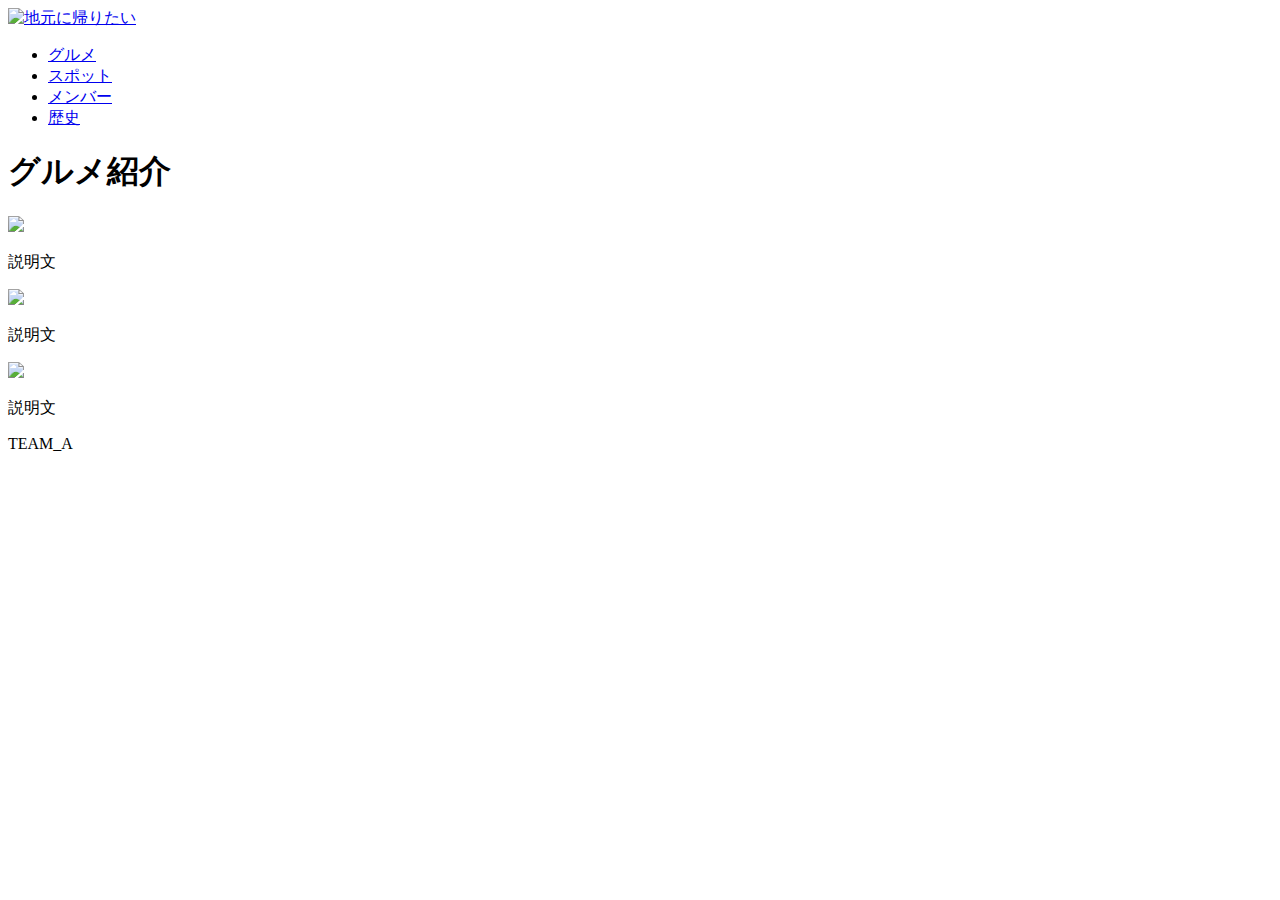
==== gourmet.html @ f5855db4 "first commit" ====
<!DOCTYPE html>
<html lang="ja">
  <head>
    <meta charset="UTF-8">
    <meta name="viewport" content="width=device-width, initial-scale=1.0">
    <title>グルメ</title>
    <link rel="stylesheet" href="projects/teamA/css/reset.css">
    <link rel="stylesheet" href="projects/teamA/css/style.css">
    <link rel="stylesheet" href="projects/teamA/css/gourmet_style.css">
  </head>
  <body>
    <!--ヘッダー-->
    <header class="header">
      <div class="heading">
        <a href="index.html">
          <img src="images/logo.jpeg" alt="地元に帰りたい" class="logo">
        </a>
      </div>
      <!--ヘッダーリスト-->
      <div class="navbar">
        <ul class="nav-lists">
          <li class="nav-lists__list"><a href="gourmet.html">グルメ</a></li>
          <li class="nav-lists__list"><a href="spot.html">スポット</a></li>
          <li class="nav-lists__list"><a href="member.html">メンバー</a></li>
          <li class="nav-lists__list"><a href="history.html">歴史</a></li>
        </ul>
      </div>
    </header>

    <!-- コンテンツ -->
    <div class="content">
     <h1 class="title_logo">グルメ紹介</h1>
     <div class="topics">
      <div class="topic">
        <img src="images/donuts.png">
        <p>説明文</p>
      </div>
      <div class="topic">
        <img src="images/donuts.png">
        <p>説明文</p>
      </div>
      <div class="topic">
        <img src="images/donuts.png">
        <p>説明文</p>
      </div>
    </div>


    </div>



    <!-- フッター -->
    <footer class="footer">
        <div class="copyright">TEAM_A</div>
    </footer>
    
  </body>
</html>
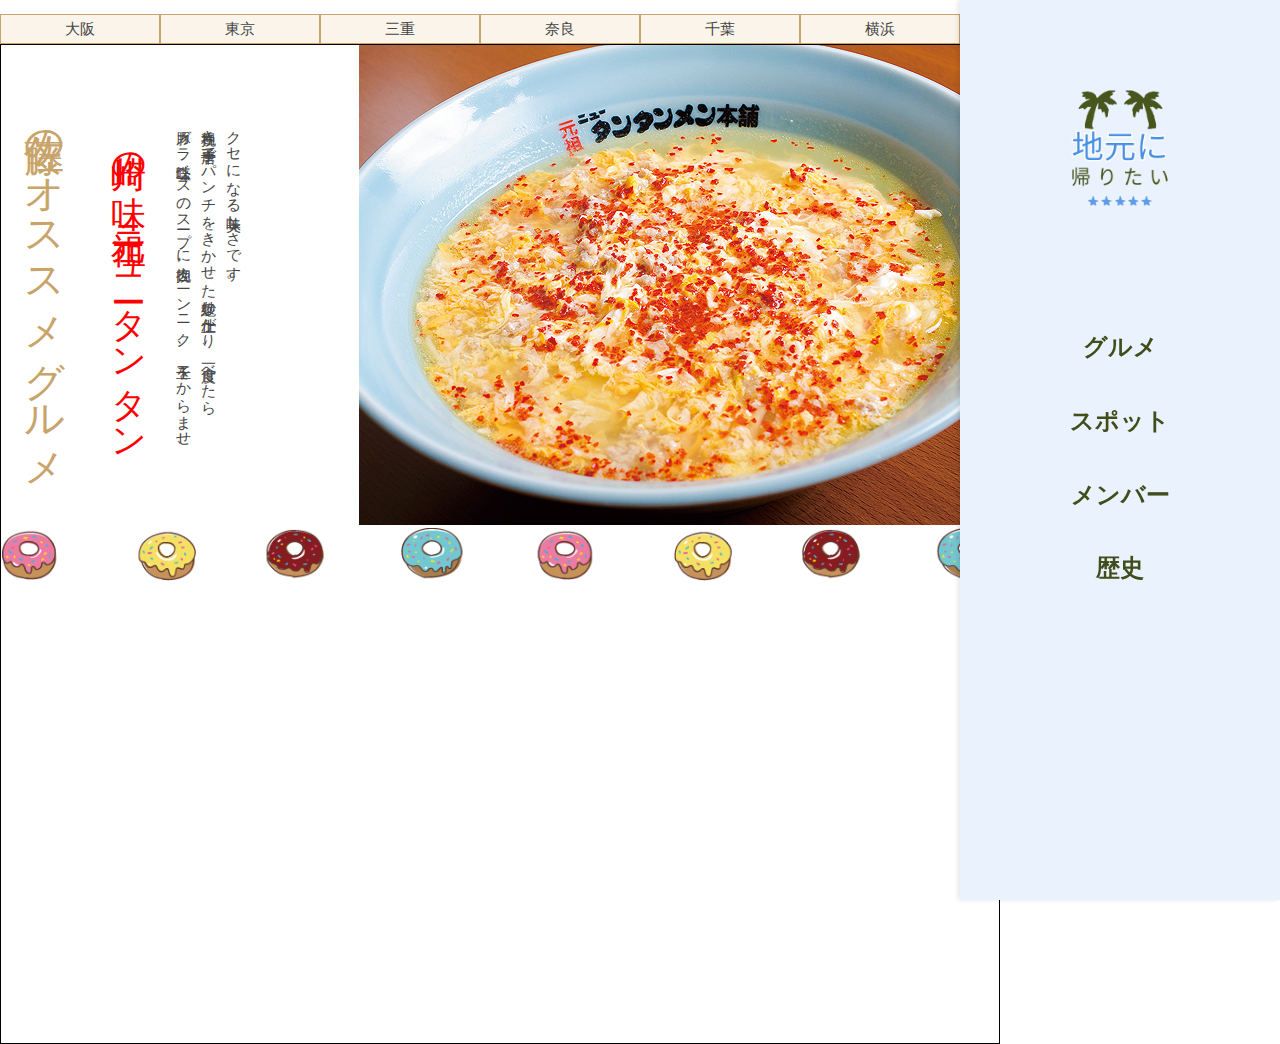
==== commit c463a69e: "hoge" ====
--- a/gourmet.html
+++ b/gourmet.html
@@ -4,56 +4,67 @@
     <meta charset="UTF-8">
     <meta name="viewport" content="width=device-width, initial-scale=1.0">
     <title>グルメ</title>
-    <link rel="stylesheet" href="projects/teamA/css/reset.css">
-    <link rel="stylesheet" href="projects/teamA/css/style.css">
-    <link rel="stylesheet" href="projects/teamA/css/gourmet_style.css">
+    <link rel="stylesheet" href="css/reset.css">
+    <link rel="stylesheet" href="css/style.css">
+    <link rel="stylesheet" href="./css/gourmet_style.css">
   </head>
   <body>
-    <!--ヘッダー-->
-    <header class="header">
-      <div class="heading">
-        <a href="index.html">
-          <img src="images/logo.jpeg" alt="地元に帰りたい" class="logo">
-        </a>
+    <!-- <div class="warp"> -->
+       <!--ヘッダー-->
+      <header class="header">
+        <div class="heading">
+          <a href="index.html">
+            <img src="images/logo.jpeg" alt="地元に帰りたい" class="logo">
+          </a>
+        </div>
+        <!--ヘッダーリスト-->
+        <div class="navbar">
+          <ul class="nav-lists">
+            <li class="nav-lists__list"><a href="gourmet.html">グルメ</a></li>
+            <li class="nav-lists__list"><a href="spot.html">スポット</a></li>
+            <li class="nav-lists__list"><a href="member.html">メンバー</a></li>
+            <li class="nav-lists__list"><a href="history.html">歴史</a></li>
+          </ul>
+        </div>
+      </header>
+
+      <!-- コンテンツ -->
+    
+      <div class="warpper">
+        <div class="piture"><img src="./images/g_1.jpg" alt=""></div>
+        <div class="background"></div>
+
+        <div class="nav_tab">
+          <div class="tab"><p>大阪</p></div>
+          <div class="tab"><p>東京</p></div>
+          <div class="tab"><p>三重</p></div>
+          <div class="tab"><p>奈良</p></div>
+          <div class="tab"><p>千葉</p></div>
+          <div class="tab"><p>横浜</p></div>
+        </div>
+        <div class="wap">
+          <div class="contents">
+            <div class="content_left">
+              <h1>佐藤のオススメグルメ</h1>
+              <h2>川崎の味　元祖ニュータンタン</h2>
+              <p>豚ガラ塩味ベースのスープに挽肉、ニンニク、玉子をからませ、<br>
+                粗挽き唐辛子でパンチをきかせた絶妙な仕上がり、一度食べたら<br>
+                クセになる美味しさです。
+              </p>
+            </div>
+            <div class="content_righit"><div class="piture"><img src="./images/gourmet_sato.jpg" alt=""></div></div>
+            
+          </div>
+
+          <div class="piture"><img src="./images/donuts.png" alt=""></div>
+        </div>
       </div>
-      <!--ヘッダーリスト-->
-      <div class="navbar">
-        <ul class="nav-lists">
-          <li class="nav-lists__list"><a href="gourmet.html">グルメ</a></li>
-          <li class="nav-lists__list"><a href="spot.html">スポット</a></li>
-          <li class="nav-lists__list"><a href="member.html">メンバー</a></li>
-          <li class="nav-lists__list"><a href="history.html">歴史</a></li>
-        </ul>
-      </div>
-    </header>
 
-    <!-- コンテンツ -->
-    <div class="content">
-     <h1 class="title_logo">グルメ紹介</h1>
-     <div class="topics">
-      <div class="topic">
-        <img src="images/donuts.png">
-        <p>説明文</p>
-      </div>
-      <div class="topic">
-        <img src="images/donuts.png">
-        <p>説明文</p>
-      </div>
-      <div class="topic">
-        <img src="images/donuts.png">
-        <p>説明文</p>
-      </div>
-    </div>
-
-
-    </div>
+    <!-- </div> -->
 
 
 
-    <!-- フッター -->
-    <footer class="footer">
-        <div class="copyright">TEAM_A</div>
-    </footer>
     
   </body>
 </html>
+</div><div class="content">--- a/css/style.css
+++ b/css/style.css
@@ -0,0 +1,53 @@
+/* ヘッダー全体のスタイル */
+.header {
+    position: fixed;
+    right: 0;
+    top: 0;
+    width: 25%;
+    height: 100vh;
+    background-color: #EAF2FD;
+    box-shadow: -2px 0 5px rgba(0,0,0,0.1);
+    display: flex;
+    flex-direction: column;
+    align-items: center;
+    padding-top: 20px;
+    box-sizing: border-box;
+  }
+  
+  /* ロゴのスタイル */
+  .logo {
+    display: block;
+    margin: 0 auto 30px auto;
+    max-width: 80%;
+    height: auto;
+  }
+  
+  /* ナビゲーションバーのスタイル */
+  .navbar {
+    width: 100%;
+    text-align: center;
+  }
+  
+  .nav-lists {
+    list-style: none;
+    padding: 0;
+  }
+  
+  .nav-lists__list {
+    margin: 10px 0;
+  }
+  
+  .nav-lists__list a {
+    text-decoration: none;
+    font-weight: bold;
+    color: #404E1B;
+    font-size: 1.7em;
+    display: block;
+    padding: 20px 0;
+    transition: color 0.3s ease;
+  }
+  
+  .nav-lists__list a:hover {
+    color: #007BFF;
+  }
+  --- a/css/gourmet_style.css
+++ b/css/gourmet_style.css
@@ -0,0 +1,79 @@
+.warpper {
+  width: 75%;
+  height: 200px;
+  text-align: center;
+
+}
+
+.wap {
+  width: 1000px;
+  height: 1000px;
+  background-color: white;
+  margin: 0 auto;
+  border: 1px solid black;
+
+}
+
+.contents{
+display: flex;
+}
+
+.background{
+  display: flex;
+  justify-content: space-between;
+  align-items: center;
+  width: 75%;
+}
+
+
+img{
+  max-width: 100%;
+  height: auto;
+}
+
+h1{
+color: #C8A46A;
+font-size: 40px;
+line-height: 85px;
+}
+
+h2{
+color: #FF0000;
+font-size: 35px;
+line-height: 85px;
+}
+
+p{
+color: #454545;
+font-size: 15px;
+line-height: 25px;
+text-align: left;
+display: inline-block;
+}
+
+.content_left{
+-ms-writing-mode: tb-rl;
+writing-mode: vertical-lr;
+text-orientation: upright;
+flex-grow: 1;
+}
+
+.content_right{
+flex-grow: 1;
+}
+
+.nav_tab {
+  display: flex;
+}
+
+.tab {
+  background-color: #faf4eb;
+  width: 75%;
+  height: 30px;
+  border: 1px solid #C8A46A;
+  cursor: pointer!important;
+  display: flex;
+  align-items: center;
+  justify-content: center;
+}
+
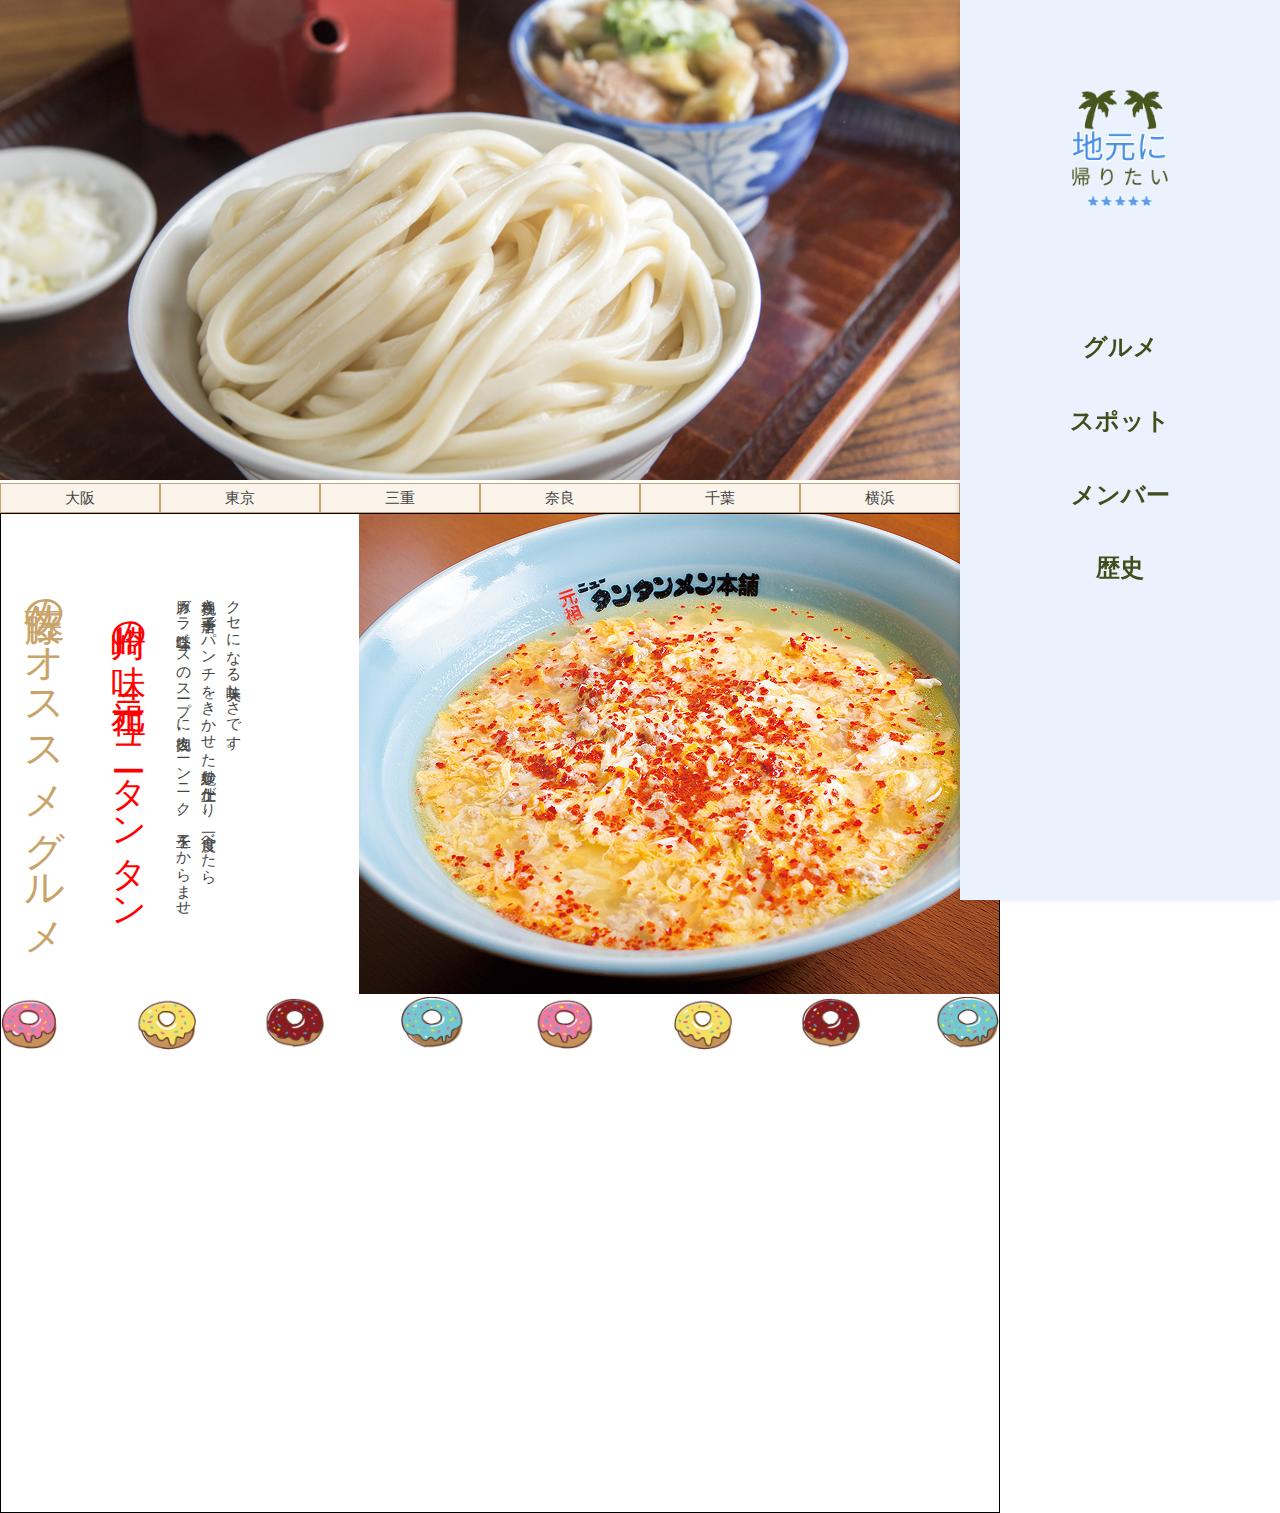
==== commit 3161e368: "ffff" ====
--- a/gourmet.html
+++ b/gourmet.html
@@ -1,70 +1,85 @@
 <!DOCTYPE html>
 <html lang="ja">
-  <head>
-    <meta charset="UTF-8">
-    <meta name="viewport" content="width=device-width, initial-scale=1.0">
-    <title>グルメ</title>
-    <link rel="stylesheet" href="css/reset.css">
-    <link rel="stylesheet" href="css/style.css">
-    <link rel="stylesheet" href="./css/gourmet_style.css">
-  </head>
-  <body>
-    <!-- <div class="warp"> -->
-       <!--ヘッダー-->
-      <header class="header">
-        <div class="heading">
-          <a href="index.html">
-            <img src="images/logo.jpeg" alt="地元に帰りたい" class="logo">
-          </a>
-        </div>
-        <!--ヘッダーリスト-->
-        <div class="navbar">
-          <ul class="nav-lists">
-            <li class="nav-lists__list"><a href="gourmet.html">グルメ</a></li>
-            <li class="nav-lists__list"><a href="spot.html">スポット</a></li>
-            <li class="nav-lists__list"><a href="member.html">メンバー</a></li>
-            <li class="nav-lists__list"><a href="history.html">歴史</a></li>
-          </ul>
-        </div>
-      </header>
+<head>
+  <meta charset="UTF-8">
+  <meta name="viewport" content="width=device-width, initial-scale=1.0">
+  <title>グルメ</title>
+  <link rel="stylesheet" href="css/reset.css">
+  <link rel="stylesheet" href="css/style.css">
+  <link rel="stylesheet" href="./css/gourmet_style.css">
+</head>
+<body>
+  <!-- <div class="warp"> -->
+  <!--ヘッダー-->
+  <header class="header">
+    <div class="heading">
+      <a href="index.html">
+        <img src="images/logo.jpeg" alt="地元に帰りたい" class="logo">
+      </a>
+    </div>
+    <!--ヘッダーリスト-->
+    <div class="navbar">
+      <ul class="nav-lists">
+        <li class="nav-lists__list"><a href="gourmet.html">グルメ</a></li>
+        <li class="nav-lists__list"><a href="spot.html">スポット</a></li>
+        <li class="nav-lists__list"><a href="members.html">メンバー</a></li>
+        <li class="nav-lists__list"><a href="history.html">歴史</a></li>
+      </ul>
+    </div>
+  </header>
 
-      <!-- コンテンツ -->
-    
-      <div class="warpper">
-        <div class="piture"><img src="./images/g_1.jpg" alt=""></div>
-        <div class="background"></div>
+  <!-- コンテンツ -->
 
-        <div class="nav_tab">
-          <div class="tab"><p>大阪</p></div>
-          <div class="tab"><p>東京</p></div>
-          <div class="tab"><p>三重</p></div>
-          <div class="tab"><p>奈良</p></div>
-          <div class="tab"><p>千葉</p></div>
-          <div class="tab"><p>横浜</p></div>
-        </div>
-        <div class="wap">
-          <div class="contents">
-            <div class="content_left">
-              <h1>佐藤のオススメグルメ</h1>
-              <h2>川崎の味　元祖ニュータンタン</h2>
-              <p>豚ガラ塩味ベースのスープに挽肉、ニンニク、玉子をからませ、<br>
+  <div class="warpper">
+    <div class="piture"><img src="./images/w0Q4cuRQZNGG0PpXdK7H5jidxIVdDBWE5N3VOx6h.png" alt=""></div>
+    <div class="background"></div>
+
+    <div class="nav_tab">
+      <div class="tab">
+        <p>大阪</p>
+      </div>
+      <div class="tab">
+        <p>東京</p>
+      </div>
+      <div class="tab">
+        <p>三重</p>
+      </div>
+      <div class="tab">
+        <p>奈良</p>
+      </div>
+      <div class="tab">
+        <p>千葉</p>
+      </div>
+      <div class="tab">
+        <p>横浜</p>
+      </div>
+    </div>
+    <div class="wap">
+      <div class="contents">
+        <div class="content_left">
+          <h1>佐藤のオススメグルメ</h1>
+          <h2>川崎の味　元祖ニュータンタン</h2>
+          <p>豚ガラ塩味ベースのスープに挽肉、ニンニク、玉子をからませ、<br>
                 粗挽き唐辛子でパンチをきかせた絶妙な仕上がり、一度食べたら<br>
                 クセになる美味しさです。
               </p>
-            </div>
-            <div class="content_righit"><div class="piture"><img src="./images/gourmet_sato.jpg" alt=""></div></div>
-            
-          </div>
+        </div>
+        <div class="content_righit">
+          <div class="piture"><img src="./images/gourmet_sato.jpg" alt=""></div>
+        </div>
 
-          <div class="piture"><img src="./images/donuts.png" alt=""></div>
-        </div>
       </div>
 
-    <!-- </div> -->
+      <div class="piture"><img src="./images/donuts.png" alt=""></div>
+    </div>
+  </div>
+
+  <!-- </div> -->
 
 
 
-    
-  </body>
+
+</body>
 </html>
-</div><div class="content">+</div>
+<div class="content">
--- a/css/gourmet_style.css
+++ b/css/gourmet_style.css
@@ -2,7 +2,6 @@
   width: 75%;
   height: 200px;
   text-align: center;
-
 }
 
 .wap {
@@ -11,55 +10,53 @@
   background-color: white;
   margin: 0 auto;
   border: 1px solid black;
-
 }
 
-.contents{
-display: flex;
+.contents {
+  display: flex;
 }
 
-.background{
+.background {
   display: flex;
   justify-content: space-between;
   align-items: center;
   width: 75%;
 }
 
-
-img{
+img {
   max-width: 100%;
   height: auto;
 }
 
-h1{
-color: #C8A46A;
-font-size: 40px;
-line-height: 85px;
+h1 {
+  color: #c8a46a;
+  font-size: 40px;
+  line-height: 85px;
 }
 
-h2{
-color: #FF0000;
-font-size: 35px;
-line-height: 85px;
+h2 {
+  color: #ff0000;
+  font-size: 35px;
+  line-height: 85px;
 }
 
-p{
-color: #454545;
-font-size: 15px;
-line-height: 25px;
-text-align: left;
-display: inline-block;
+p {
+  color: #454545;
+  font-size: 15px;
+  line-height: 25px;
+  text-align: left;
+  display: inline-block;
 }
 
-.content_left{
--ms-writing-mode: tb-rl;
-writing-mode: vertical-lr;
-text-orientation: upright;
-flex-grow: 1;
+.content_left {
+  -ms-writing-mode: tb-rl;
+  writing-mode: vertical-lr;
+  text-orientation: upright;
+  flex-grow: 1;
 }
 
-.content_right{
-flex-grow: 1;
+.content_right {
+  flex-grow: 1;
 }
 
 .nav_tab {
@@ -70,10 +67,12 @@
   background-color: #faf4eb;
   width: 75%;
   height: 30px;
-  border: 1px solid #C8A46A;
-  cursor: pointer!important;
+  border: 1px solid #c8a46a;
+  cursor: pointer !important;
   display: flex;
   align-items: center;
   justify-content: center;
 }
 
+.piture {
+}
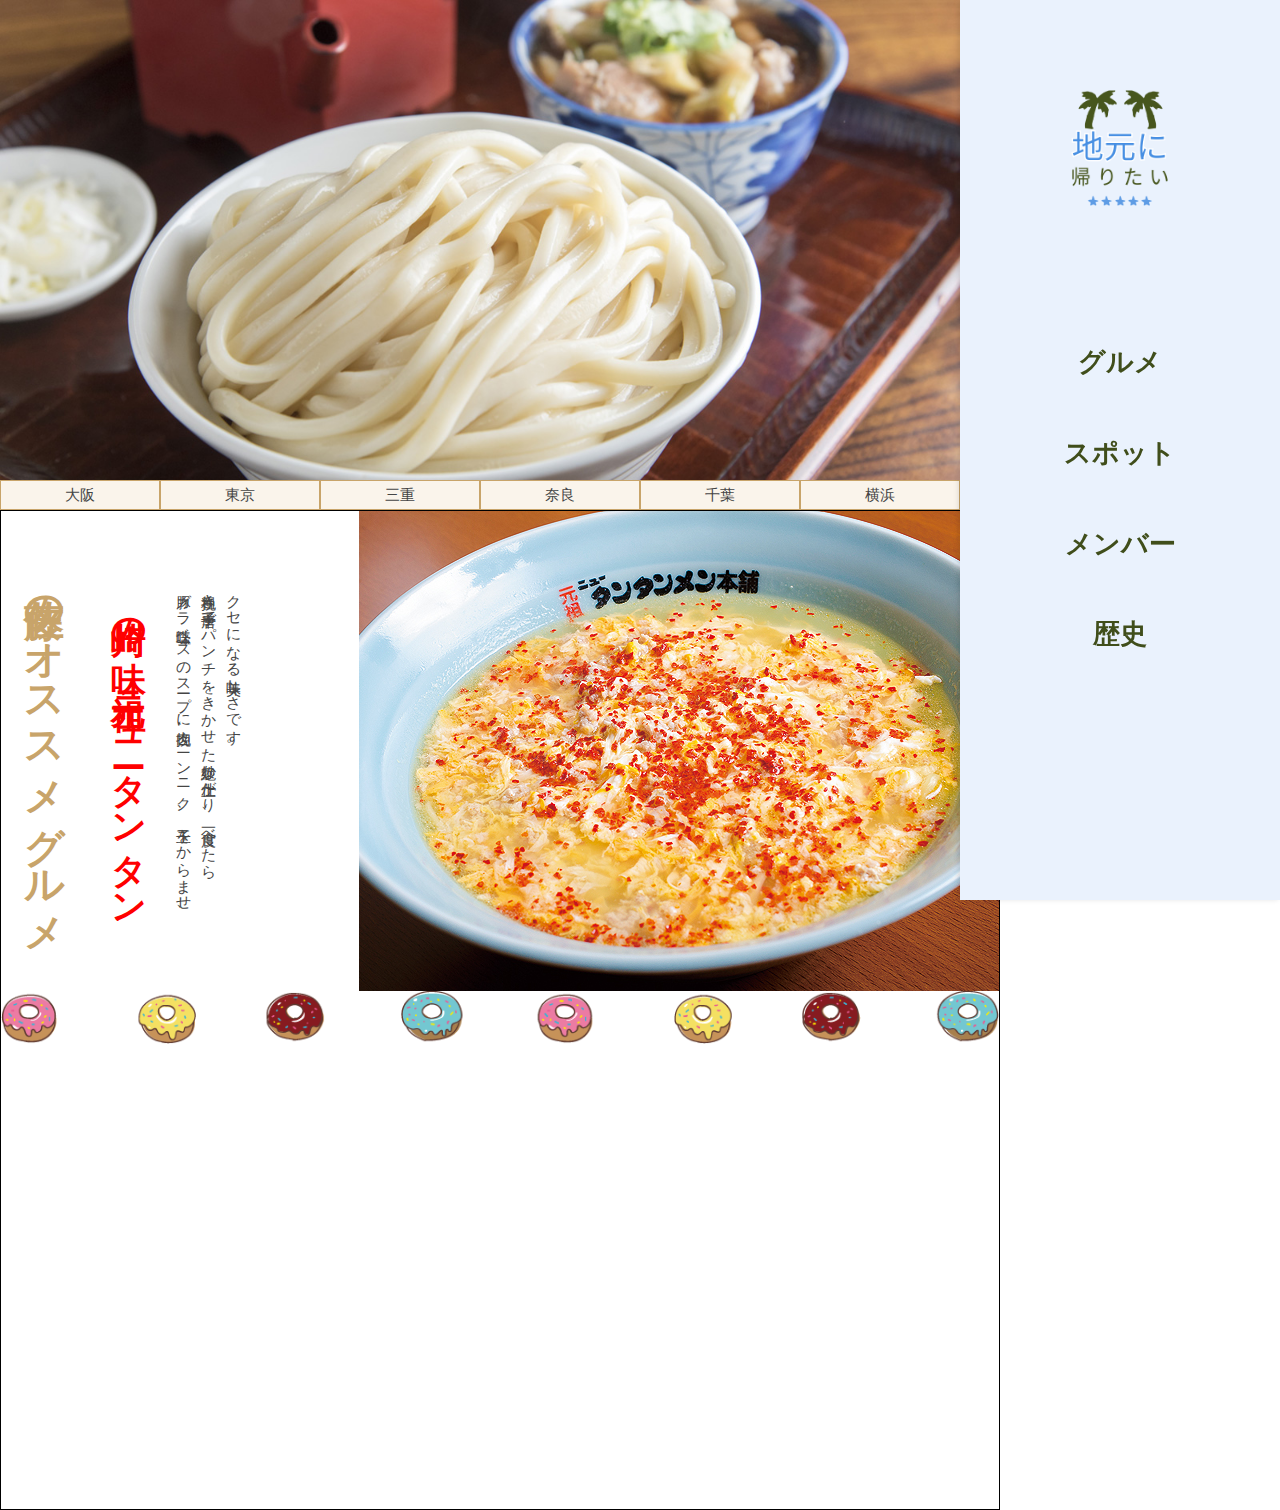
==== commit d43d548d: "spotSample" ====
--- a/gourmet.html
+++ b/gourmet.html
@@ -4,7 +4,7 @@
   <meta charset="UTF-8">
   <meta name="viewport" content="width=device-width, initial-scale=1.0">
   <title>グルメ</title>
-  <link rel="stylesheet" href="css/reset.css">
+  <link rel="stylesheet" href="css/modern-reset.css">
   <link rel="stylesheet" href="css/style.css">
   <link rel="stylesheet" href="./css/gourmet_style.css">
 </head>
